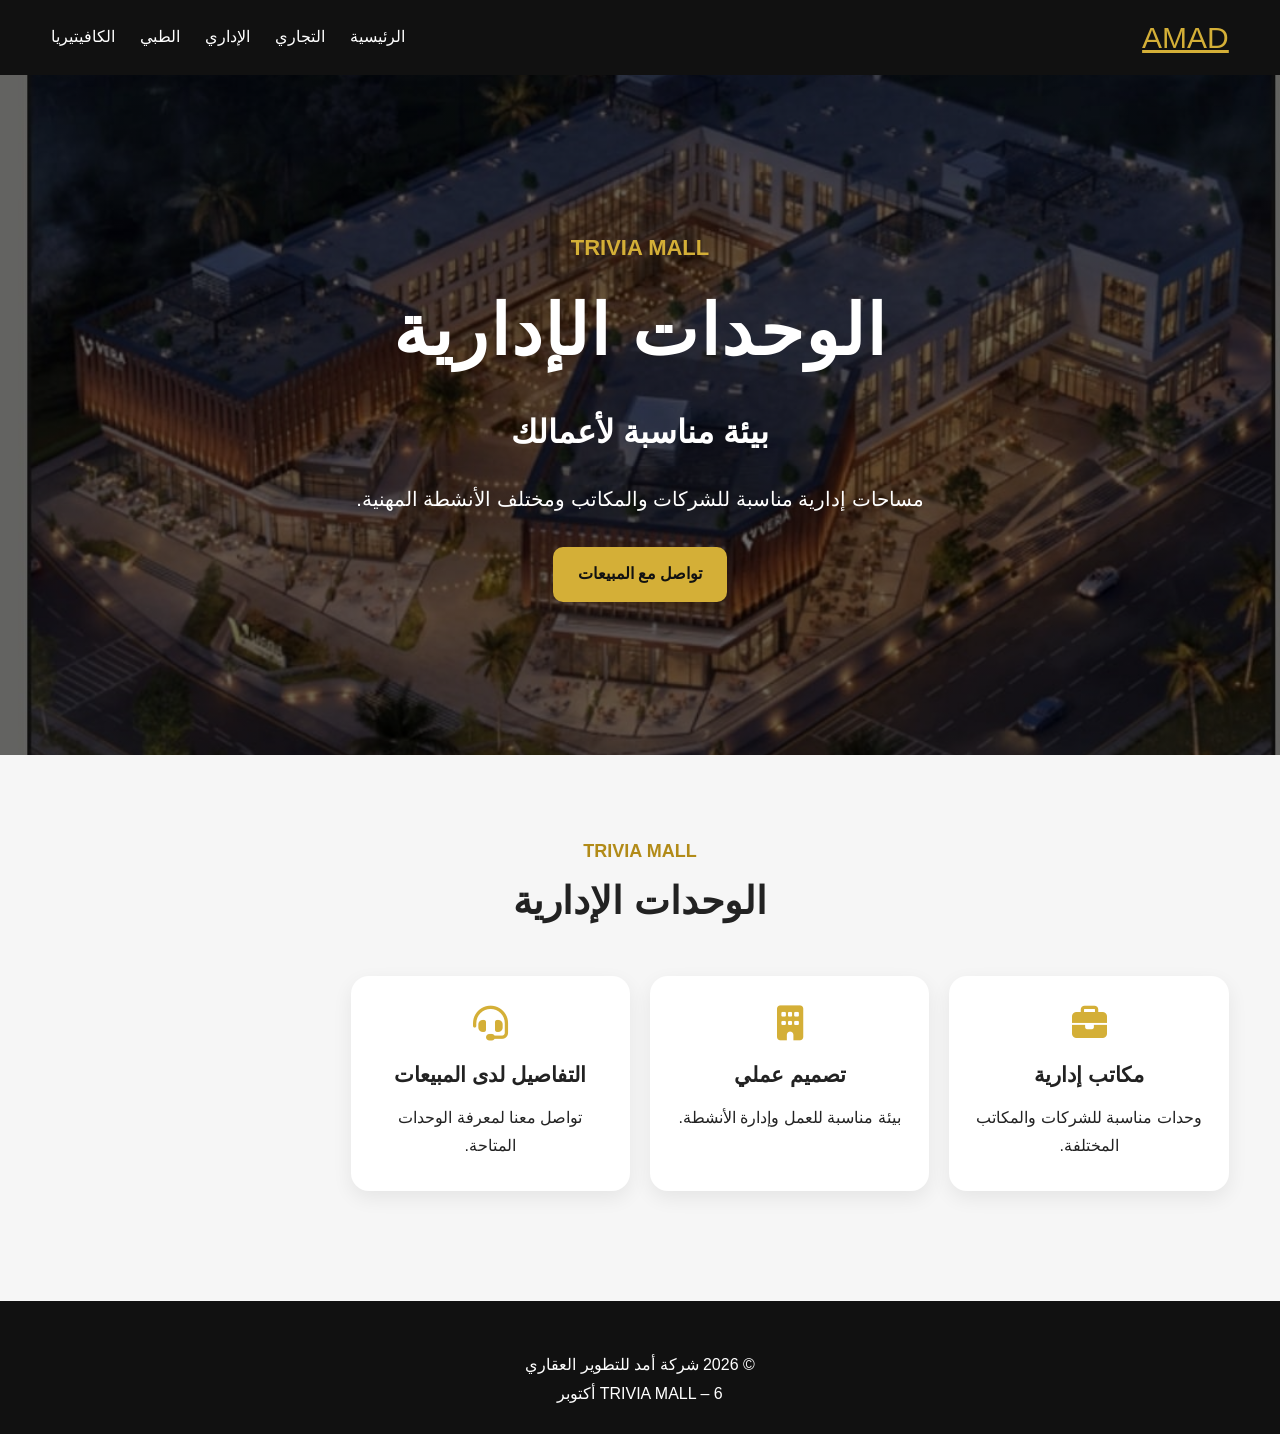
==== administrative.html @ 85429da9 "Add files via upload" ====
<!DOCTYPE html>
<html lang="ar" dir="rtl">
<head>
    <meta charset="UTF-8">
    <meta name="viewport" content="width=device-width, initial-scale=1.0">
    <title>الوحدات الإدارية | TRIVIA MALL</title>
    <link rel="stylesheet" href="style.css">
    <link rel="stylesheet"
          href="https://cdnjs.cloudflare.com/ajax/libs/font-awesome/6.7.2/css/all.min.css">
</head>

<body>

<header>
    <nav class="navbar">
        <a href="index.html" class="logo">AMAD</a>

        <ul class="nav-links">
            <li><a href="index.html">الرئيسية</a></li>
            <li><a href="commercial.html">التجاري</a></li>
            <li><a href="administrative.html">الإداري</a></li>
            <li><a href="medical.html">الطبي</a></li>
            <li><a href="cafeteria.html">الكافيتيريا</a></li>
        </ul>
    </nav>
</header>

<section class="hero">
    <div class="hero-content">
        <span class="hero-small">TRIVIA MALL</span>

        <h1>الوحدات الإدارية</h1>

        <h2>بيئة مناسبة لأعمالك</h2>

        <p>
            مساحات إدارية مناسبة للشركات والمكاتب
            ومختلف الأنشطة المهنية.
        </p>

        <a href="index.html#contact" class="main-btn">
            تواصل مع المبيعات
        </a>
    </div>
</section>

<section class="section">

    <div class="section-title">
        <span>TRIVIA MALL</span>
        <h2>الوحدات الإدارية</h2>
    </div>

    <div class="features-grid">

        <div class="feature-box">
            <div class="feature-icon">
                <i class="fa-solid fa-briefcase"></i>
            </div>
            <h3>مكاتب إدارية</h3>
            <p>
                وحدات مناسبة للشركات والمكاتب المختلفة.
            </p>
        </div>

        <div class="feature-box">
            <div class="feature-icon">
                <i class="fa-solid fa-building"></i>
            </div>
            <h3>تصميم عملي</h3>
            <p>
                بيئة مناسبة للعمل وإدارة الأنشطة.
            </p>
        </div>

        <div class="feature-box">
            <div class="feature-icon">
                <i class="fa-solid fa-headset"></i>
            </div>
            <h3>التفاصيل لدى المبيعات</h3>
            <p>
                تواصل معنا لمعرفة الوحدات المتاحة.
            </p>
        </div>

    </div>

</section>

<footer>
    <p>© 2026 شركة أمد للتطوير العقاري</p>
    <p>TRIVIA MALL – 6 أكتوبر</p>
</footer>

</body>
</html>
---- style.css ----
* {
    box-sizing: border-box;
    margin: 0;
    padding: 0;
}

html {
    scroll-behavior: smooth;
}

body {
    font-family: Arial, Tahoma, sans-serif;
    background: #f6f6f6;
    color: #222;
    line-height: 1.8;
}

/* =========================
   HEADER
========================= */

header {
    background: #111;
    color: white;
    position: sticky;
    top: 0;
    z-index: 1000;
}

.navbar {
    width: 92%;
    max-width: 1200px;
    margin: auto;
    min-height: 75px;
    display: flex;
    align-items: center;
    justify-content: space-between;
    gap: 20px;
}

.logo {
    font-size: 30px;
    color: #d4af37;
}

.nav-links {
    list-style: none;
    display: flex;
    gap: 25px;
    flex-wrap: wrap;
}

.nav-links a {
    color: white;
    text-decoration: none;
    font-size: 16px;
    transition: 0.3s;
}

.nav-links a:hover {
    color: #d4af37;
}

/* =========================
   HERO
========================= */

.hero {
    min-height: 680px;
    display: flex;
    align-items: center;
    justify-content: center;
    text-align: center;
    color: white;

    background:
    linear-gradient(rgba(0, 0, 0, 0.58), rgba(0, 0, 0, 0.58)),
    url("trivia-mall.jpg")
    center/cover no-repeat;

    padding: 80px 20px;
}

.hero-content {
    max-width: 850px;
}

.hero-small {
    color: #d4af37;
    font-size: 22px;
    font-weight: bold;
    margin-bottom: 10px;
}

.hero h1 {
    font-size: 70px;
    margin-bottom: 10px;
    letter-spacing: 2px;
}

.hero h2 {
    font-size: 32px;
    margin-bottom: 20px;
}

.hero p {
    font-size: 20px;
    max-width: 750px;
    margin: 0 auto 30px;
}

.hero-buttons {
    display: flex;
    justify-content: center;
    gap: 15px;
    flex-wrap: wrap;
}

/* =========================
   BUTTONS
========================= */

.main-btn,
.second-btn,
.details-btn {
    display: inline-block;
    text-decoration: none;
    border-radius: 10px;
    padding: 13px 25px;
    font-weight: bold;
    transition: 0.3s;
}

.main-btn {
    background: #d4af37;
    color: #111;
}

.main-btn:hover {
    transform: translateY(-3px);
    opacity: 0.9;
}

.second-btn {
    background: white;
    color: #111;
}

.second-btn:hover {
    transform: translateY(-3px);
    background: #eee;
}

.details-btn {
    background: #111;
    color: white;
    margin-top: 12px;
}

.details-btn:hover {
    background: #d4af37;
    color: #111;
}

/* =========================
   SECTIONS
========================= */

.section {
    width: 92%;
    max-width: 1200px;
    margin: auto;
    padding: 80px 0;
}

.section-title {
    text-align: center;
    margin-bottom: 40px;
}

.section-title span {
    display: block;
    color: #b28b18;
    font-weight: bold;
    font-size: 18px;
}

.section-title h2 {
    font-size: 38px;
}

/* =========================
   ABOUT
========================= */

.about {
    text-align: center;
}

.about > p {
    max-width: 900px;
    margin: auto;
    font-size: 19px;
}

/* =========================
   PROJECT
========================= */

.project-card {
    background: white;
    border-radius: 20px;
    overflow: hidden;
    box-shadow: 0 8px 25px rgba(0, 0, 0, 0.08);
    display: grid;
    grid-template-columns: 1fr 1fr;
}

.project-image img {
    width: 100%;
    height: 100%;
    min-height: 420px;
    object-fit: cover;
    display: block;
}

.project-info {
    padding: 45px;
    display: flex;
    flex-direction: column;
    justify-content: center;
}

.project-info h3 {
    font-size: 34px;
    margin-bottom: 15px;
    color: #b28b18;
}

.project-info p {
    font-size: 18px;
    margin-bottom: 15px;
}

/* =========================
   SERVICES
========================= */

.services-grid {
    display: grid;
    grid-template-columns: repeat(4, 1fr);
    gap: 20px;
}

.service-card {
    background: white;
    border-radius: 18px;
    overflow: hidden;
    box-shadow: 0 7px 20px rgba(0, 0, 0, 0.08);
    transition: 0.3s;
}

.service-card:hover {
    transform: translateY(-7px);
}

.service-card img {
    width: 100%;
    height: 220px;
    object-fit: cover;
    display: block;
}

.service-content {
    padding: 22px;
}

.service-content h3 {
    font-size: 23px;
    margin-bottom: 10px;
}

.service-content p {
    color: #555;
}

/* =========================
   WHY US
========================= */

.features-grid {
    display: grid;
    grid-template-columns: repeat(4, 1fr);
    gap: 20px;
}

.feature-box {
    background: white;
    padding: 30px 20px;
    text-align: center;
    border-radius: 18px;
    box-shadow: 0 7px 20px rgba(0, 0, 0, 0.07);
}

.feature-box i {
    font-size: 35px;
    color: #d4af37;
    margin-bottom: 15px;
}

.feature-box h3 {
    margin-bottom: 10px;
    font-size: 21px;
}

/* =========================
   LOCATION
========================= */

.location {
    text-align: center;
}

.location > p {
    margin-bottom: 25px;
    font-size: 18px;
}

.location iframe {
    width: 100%;
    border-radius: 18px;
    box-shadow: 0 7px 20px rgba(0, 0, 0, 0.08);
}

/* =========================
   CONTACT
========================= */

.contact-box {
    max-width: 700px;
    margin: auto;
    background: white;
    padding: 30px;
    border-radius: 18px;
    box-shadow: 0 7px 20px rgba(0, 0, 0, 0.08);
}

.contact-box input,
.contact-box textarea {
    width: 100%;
    border: 1px solid #ddd;
    border-radius: 10px;
    padding: 14px;
    margin-bottom: 15px;
    font-size: 16px;
    font-family: inherit;
}

.contact-box textarea {
    min-height: 150px;
    resize: vertical;
}

.contact-box button {
    border: none;
    cursor: pointer;
    width: 100%;
    font-size: 17px;
}

/* =========================
   CALL BUTTON
========================= */

.call-fixed {
    position: fixed;
    bottom: 20px;
    left: 20px;
    z-index: 2000;

    background: #111;
    color: white;
    text-decoration: none;

    padding: 12px 18px;
    border-radius: 30px;
    font-weight: bold;

    box-shadow: 0 5px 15px rgba(0, 0, 0, 0.25);
}

.call-fixed:hover {
    background: #d4af37;
    color: #111;
}

/* =========================
   WHATSAPP
========================= */

.whatsapp-float {
    position: fixed;
    bottom: 20px;
    right: 20px;

    width: 58px;
    height: 58px;

    display: flex;
    align-items: center;
    justify-content: center;

    background: #25D366;
    color: white;

    border-radius: 50%;
    font-size: 28px;

    text-decoration: none;
    z-index: 2000;

    box-shadow: 0 5px 15px rgba(0, 0, 0, 0.25);
}

.whatsapp-float:hover {
    transform: scale(1.08);
}

/* =========================
   FOOTER
========================= */

footer {
    background: #111;
    color: white;
    text-align: center;
    padding: 50px 20px 25px;
    margin-top: 30px;
}

footer h2 {
    color: #d4af37;
    margin-bottom: 15px;
}

.footer-links {
    display: flex;
    justify-content: center;
    gap: 20px;
    margin: 20px 0;
    flex-wrap: wrap;
}

.footer-links a {
    color: white;
    text-decoration: none;
}

.footer-links a:hover {
    color: #d4af37;
}

.copyright {
    margin-top: 25px;
    color: #aaa;
}

/* =========================
   MOBILE
========================= */

@media (max-width: 900px) {

    .navbar {
        flex-direction: column;
        padding: 15px 0;
    }

    .nav-links {
        justify-content: center;
        gap: 15px;
    }

    .hero {
        min-height: 600px;
    }

    .hero h1 {
        font-size: 50px;
    }

    .hero h2 {
        font-size: 25px;
    }

    .services-grid,
    .features-grid {
        grid-template-columns: repeat(2, 1fr);
    }

    .project-card {
        grid-template-columns: 1fr;
    }

    .project-image img {
        min-height: 300px;
    }
}

@media (max-width: 600px) {

    .section {
        padding: 55px 0;
    }

    .nav-links {
        gap: 10px;
    }

    .nav-links a {
        font-size: 14px;
    }

    .hero {
        min-height: 560px;
        padding: 60px 15px;
    }

    .hero h1 {
        font-size: 40px;
    }

    .hero h2 {
        font-size: 22px;
    }

    .hero p {
        font-size: 16px;
    }

    .section-title h2 {
        font-size: 30px;
    }

    .services-grid,
    .features-grid {
        grid-template-columns: 1fr;
    }

    .project-info {
        padding: 25px;
    }

    .project-info h3 {
        font-size: 28px;
    }

    .call-fixed {
        left: 10px;
        bottom: 10px;
        font-size: 13px;
        padding: 10px 14px;
    }

    .whatsapp-float {
        right: 10px;
        bottom: 10px;
        width: 52px;
        height: 52px;
        font-size: 24px;
    }
}
.gallery-grid {
    display: grid;
    grid-template-columns: repeat(4, 1fr);
    gap: 20px;
    margin-top: 30px;
}

.gallery-card {
    background: white;
    border-radius: 18px;
    overflow: hidden;
    box-shadow: 0 7px 20px rgba(0, 0, 0, 0.08);
    transition: 0.3s;
}

.gallery-card:hover {
    transform: translateY(-6px);
}

.gallery-card img {
    width: 100%;
    height: 220px;
    object-fit: cover;
    display: block;
}

.gallery-card h3 {
    padding: 15px 18px 5px;
    font-size: 21px;
}

.gallery-card p {
    padding: 0 18px 18px;
    color: #555;
}

@media (max-width: 900px) {
    .gallery-grid {
        grid-template-columns: repeat(2, 1fr);
    }
}

@media (max-width: 600px) {
    .gallery-grid {
        grid-template-columns: 1fr;
    }

    .gallery-card img {
        height: 240px;
    }
}
.image-modal {
    display: none;
    position: fixed;
    z-index: 5000;
    inset: 0;
    background: rgba(0, 0, 0, 0.9);
    align-items: center;
    justify-content: center;
    padding: 20px;
}

.image-modal img {
    max-width: 95%;
    max-height: 90vh;
    object-fit: contain;
    border-radius: 12px;
}

.image-modal span {
    position: absolute;
    top: 15px;
    right: 30px;
    color: white;
    font-size: 45px;
    cursor: pointer;
}
.video-box {
    max-width: 900px;
    margin: auto;
    border-radius: 20px;
    overflow: hidden;
    box-shadow: 0 8px 25px rgba(0,0,0,0.15);
    background: #000;
}

.video-box video {
    width: 100%;
    display: block;
}
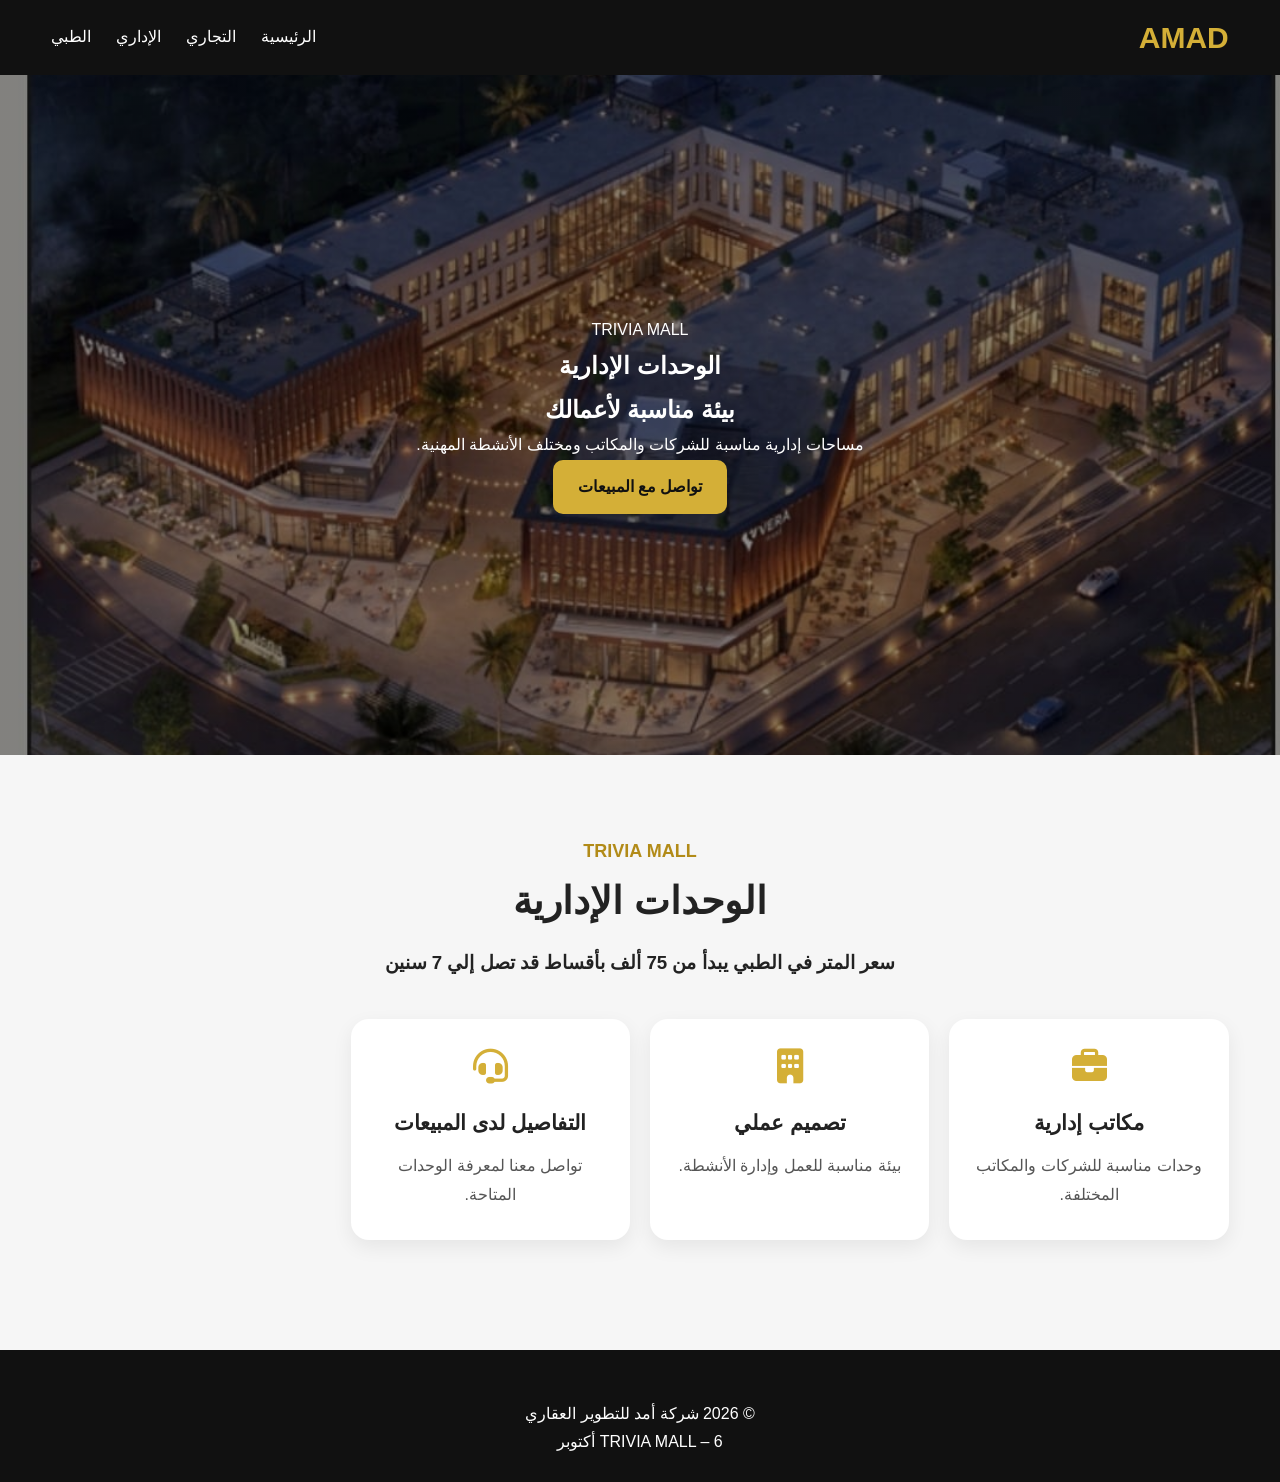
==== commit 26834a3e: "Add files via upload" ====
--- a/administrative.html
+++ b/administrative.html
@@ -20,7 +20,7 @@
             <li><a href="commercial.html">التجاري</a></li>
             <li><a href="administrative.html">الإداري</a></li>
             <li><a href="medical.html">الطبي</a></li>
-            <li><a href="cafeteria.html">الكافيتيريا</a></li>
+           
         </ul>
     </nav>
 </header>
@@ -49,6 +49,7 @@
     <div class="section-title">
         <span>TRIVIA MALL</span>
         <h2>الوحدات الإدارية</h2>
+        <h3> سعر المتر في الطبي يبدأ من 75 ألف بأقساط قد تصل إلي 7 سنين</h3>
     </div>
 
     <div class="features-grid">
@@ -81,6 +82,7 @@
             <p>
                 تواصل معنا لمعرفة الوحدات المتاحة.
             </p>
+            
         </div>
 
     </div>
--- a/style.css
+++ b/style.css
@@ -41,6 +41,8 @@
 .logo {
     font-size: 30px;
     color: #d4af37;
+    text-decoration: none;
+    font-weight: bold;
 }
 
 .nav-links {
@@ -74,48 +76,59 @@
     color: white;
 
     background:
-    linear-gradient(rgba(0, 0, 0, 0.58), rgba(0, 0, 0, 0.58)),
-    url("trivia-mall.jpg")
-    center/cover no-repeat;
+        linear-gradient(
+            rgba(0, 0, 0, 0.58),
+            rgba(0, 0, 0, 0.58)
+        ),
+        url("trivia-mall.jpg")
+        center center / cover no-repeat;
 
     padding: 80px 20px;
 }
 
-.hero-content {
-    max-width: 850px;
-}
-
-.hero-small {
-    color: #d4af37;
-    font-size: 22px;
-    font-weight: bold;
-    margin-bottom: 10px;
-}
-
-.hero h1 {
-    font-size: 70px;
-    margin-bottom: 10px;
-    letter-spacing: 2px;
-}
-
-.hero h2 {
-    font-size: 32px;
-    margin-bottom: 20px;
-}
-
-.hero p {
-    font-size: 20px;
-    max-width: 750px;
-    margin: 0 auto 30px;
-}
-
-.hero-buttons {
-    display: flex;
+.hero {
+    min-height: 680px;
+    position: relative;
+    display: flex;
+    align-items: center;
     justify-content: center;
-    gap: 15px;
-    flex-wrap: wrap;
-}
-
+    text-align: center;
+    color: white;
+    padding: 80px 20px;
+
+    background-image:
+        linear-gradient(
+            rgba(0, 0, 0, 0.45),
+            rgba(0, 0, 0, 0.45)
+        ),
+        url("trivia-mall.jpg");
+
+    background-repeat: no-repeat;
+    background-position: center center;
+    background-size: cover;
+}
+
+@media (max-width: 600px) {
+    .hero {
+        min-height: 650px;
+        padding: 70px 15px;
+
+        background-position: center center;
+        background-size: cover;
+    }
+
+    .hero h1 {
+        font-size: 38px;
+    }
+
+    .hero h2 {
+        font-size: 21px;
+    }
+
+    .hero p {
+        font-size: 15px;
+    }
+}
 /* =========================
    BUTTONS
 ========================= */
@@ -129,6 +142,7 @@
     padding: 13px 25px;
     font-weight: bold;
     transition: 0.3s;
+    cursor: pointer;
 }
 
 .main-btn {
@@ -187,6 +201,13 @@
 
 .section-title h2 {
     font-size: 38px;
+    margin-bottom: 10px;
+}
+
+.section-title p {
+    max-width: 800px;
+    margin: 10px auto;
+    color: #555;
 }
 
 /* =========================
@@ -197,10 +218,68 @@
     text-align: center;
 }
 
-.about > p {
-    max-width: 900px;
-    margin: auto;
-    font-size: 19px;
+.about-content {
+    display: grid;
+    grid-template-columns: 1.5fr 1fr;
+    gap: 30px;
+    align-items: stretch;
+}
+
+.about-text {
+    background: white;
+    padding: 40px;
+    border-radius: 20px;
+    text-align: right;
+    box-shadow: 0 8px 25px rgba(0, 0, 0, 0.08);
+}
+
+.section-label {
+    display: inline-block;
+    color: #b28b18;
+    font-weight: bold;
+    margin-bottom: 10px;
+}
+
+.about-text h3 {
+    font-size: 32px;
+    margin-bottom: 15px;
+}
+
+.about-text p {
+    font-size: 18px;
+    margin-bottom: 15px;
+    color: #555;
+}
+
+.about-highlight {
+    background: #111;
+    color: white;
+    border-radius: 20px;
+    padding: 40px 25px;
+    display: flex;
+    flex-direction: column;
+    justify-content: center;
+    align-items: center;
+}
+
+.highlight-icon {
+    font-size: 50px;
+    color: #d4af37;
+    margin-bottom: 15px;
+}
+
+.about-highlight h3 {
+    color: #d4af37;
+    font-size: 35px;
+}
+
+.about-highlight p {
+    font-size: 20px;
+}
+
+.about-highlight span {
+    color: #aaa;
+    margin-top: 15px;
 }
 
 /* =========================
@@ -216,6 +295,10 @@
     grid-template-columns: 1fr 1fr;
 }
 
+.project-image {
+    position: relative;
+}
+
 .project-image img {
     width: 100%;
     height: 100%;
@@ -224,6 +307,17 @@
     display: block;
 }
 
+.project-badge {
+    position: absolute;
+    top: 20px;
+    right: 20px;
+    background: #d4af37;
+    color: #111;
+    padding: 8px 15px;
+    border-radius: 25px;
+    font-weight: bold;
+}
+
 .project-info {
     padding: 45px;
     display: flex;
@@ -239,6 +333,127 @@
 
 .project-info p {
     font-size: 18px;
+    margin-bottom: 15px;
+}
+
+.project-location {
+    display: flex;
+    gap: 15px;
+    align-items: flex-start;
+    margin: 15px 0;
+}
+
+.project-location > i {
+    color: #d4af37;
+    font-size: 25px;
+    margin-top: 5px;
+}
+
+.project-actions {
+    display: flex;
+    gap: 12px;
+    flex-wrap: wrap;
+    margin-top: 15px;
+}
+
+/* =========================
+   VIDEO
+========================= */
+
+.video-box {
+    max-width: 900px;
+    margin: auto;
+    border-radius: 20px;
+    overflow: hidden;
+    box-shadow: 0 8px 25px rgba(0, 0, 0, 0.15);
+    background: #000;
+}
+
+.video-box video {
+    width: 100%;
+    display: block;
+}
+
+/* =========================
+   PROJECTS
+========================= */
+
+.projects-grid {
+    display: grid;
+    grid-template-columns: repeat(2, 1fr);
+    gap: 25px;
+}
+
+.project-mini-card {
+    background: white;
+    border-radius: 18px;
+    overflow: hidden;
+    box-shadow: 0 7px 20px rgba(0, 0, 0, 0.08);
+}
+
+.mini-project-image {
+    position: relative;
+}
+
+.mini-project-image img {
+    width: 100%;
+    height: 250px;
+    object-fit: cover;
+    display: block;
+}
+
+.project-status {
+    position: absolute;
+    top: 15px;
+    right: 15px;
+    background: #d4af37;
+    color: #111;
+    padding: 6px 12px;
+    border-radius: 20px;
+    font-weight: bold;
+}
+
+.mini-project-content {
+    padding: 25px;
+}
+
+.mini-project-content > span {
+    color: #b28b18;
+    font-weight: bold;
+}
+
+.mini-project-content h3 {
+    font-size: 26px;
+    margin: 8px 0;
+}
+
+.mini-project-content p {
+    color: #555;
+}
+
+.mini-project-content a {
+    display: inline-block;
+    margin-top: 15px;
+    color: #111;
+    font-weight: bold;
+    text-decoration: none;
+}
+
+.mini-project-content a:hover {
+    color: #b28b18;
+}
+
+.coming-project {
+    display: flex;
+    flex-direction: column;
+    justify-content: center;
+    min-height: 350px;
+    text-align: center;
+}
+
+.coming-icon {
+    font-size: 60px;
+    color: #d4af37;
     margin-bottom: 15px;
 }
 
@@ -264,6 +479,10 @@
     transform: translateY(-7px);
 }
 
+.service-image {
+    position: relative;
+}
+
 .service-card img {
     width: 100%;
     height: 220px;
@@ -271,8 +490,23 @@
     display: block;
 }
 
+.service-icon {
+    position: absolute;
+    bottom: -20px;
+    right: 20px;
+    width: 50px;
+    height: 50px;
+    background: #d4af37;
+    color: #111;
+    border-radius: 50%;
+    display: flex;
+    align-items: center;
+    justify-content: center;
+    font-size: 22px;
+}
+
 .service-content {
-    padding: 22px;
+    padding: 35px 22px 22px;
 }
 
 .service-content h3 {
@@ -302,10 +536,13 @@
     box-shadow: 0 7px 20px rgba(0, 0, 0, 0.07);
 }
 
+.feature-icon {
+    margin-bottom: 15px;
+}
+
 .feature-box i {
     font-size: 35px;
     color: #d4af37;
-    margin-bottom: 15px;
 }
 
 .feature-box h3 {
@@ -313,21 +550,128 @@
     font-size: 21px;
 }
 
+.feature-box p {
+    color: #555;
+}
+
+/* =========================
+   GALLERY
+========================= */
+
+.gallery-grid {
+    display: grid;
+    grid-template-columns: repeat(4, 1fr);
+    gap: 20px;
+    margin-top: 30px;
+}
+
+.gallery-card {
+    background: white;
+    border-radius: 18px;
+    overflow: hidden;
+    box-shadow: 0 7px 20px rgba(0, 0, 0, 0.08);
+    transition: 0.3s;
+    cursor: pointer;
+}
+
+.gallery-card:hover {
+    transform: translateY(-6px);
+}
+
+.gallery-card img {
+    width: 100%;
+    height: 220px;
+    object-fit: cover;
+    display: block;
+}
+
+.gallery-overlay {
+    padding: 15px 18px 18px;
+}
+
+.gallery-card h3 {
+    font-size: 21px;
+    margin-bottom: 5px;
+}
+
+.gallery-card p {
+    color: #555;
+}
+
+/* =========================
+   IMAGE MODAL
+========================= */
+
+.image-modal {
+    display: none;
+    position: fixed;
+    z-index: 5000;
+    inset: 0;
+    background: rgba(0, 0, 0, 0.9);
+    align-items: center;
+    justify-content: center;
+    padding: 20px;
+}
+
+.image-modal img {
+    max-width: 95%;
+    max-height: 90vh;
+    object-fit: contain;
+    border-radius: 12px;
+}
+
+.image-modal span {
+    position: absolute;
+    top: 15px;
+    right: 30px;
+    color: white;
+    font-size: 45px;
+    cursor: pointer;
+}
+
 /* =========================
    LOCATION
 ========================= */
 
-.location {
+.location-content {
+    display: grid;
+    grid-template-columns: 0.8fr 1.5fr;
+    gap: 25px;
+    align-items: stretch;
+}
+
+.location-info {
+    background: white;
+    border-radius: 18px;
+    padding: 35px;
     text-align: center;
-}
-
-.location > p {
-    margin-bottom: 25px;
-    font-size: 18px;
-}
-
-.location iframe {
+    box-shadow: 0 7px 20px rgba(0, 0, 0, 0.08);
+    display: flex;
+    flex-direction: column;
+    align-items: center;
+    justify-content: center;
+}
+
+.location-icon {
+    font-size: 50px;
+    color: #d4af37;
+    margin-bottom: 15px;
+}
+
+.location-info h3 {
+    font-size: 27px;
+    margin-bottom: 12px;
+}
+
+.location-info p {
+    color: #555;
+    margin-bottom: 20px;
+}
+
+.map-box iframe {
     width: 100%;
+    height: 100%;
+    min-height: 450px;
     border-radius: 18px;
     box-shadow: 0 7px 20px rgba(0, 0, 0, 0.08);
 }
@@ -336,9 +680,62 @@
    CONTACT
 ========================= */
 
+.contact-container {
+    display: grid;
+    grid-template-columns: 0.8fr 1.2fr;
+    gap: 25px;
+    align-items: stretch;
+}
+
+.contact-info {
+    background: #111;
+    color: white;
+    border-radius: 18px;
+    padding: 35px;
+}
+
+.contact-info h3 {
+    color: #d4af37;
+    font-size: 30px;
+    margin-bottom: 10px;
+}
+
+.contact-info > p {
+    color: #ccc;
+    margin-bottom: 25px;
+}
+
+.contact-item {
+    display: flex;
+    align-items: center;
+    gap: 15px;
+    text-decoration: none;
+    color: white;
+    margin-bottom: 20px;
+}
+
+.contact-item > span {
+    width: 50px;
+    height: 50px;
+    border-radius: 50%;
+    background: #d4af37;
+    color: #111;
+    display: flex;
+    align-items: center;
+    justify-content: center;
+    font-size: 20px;
+}
+
+.contact-item small {
+    display: block;
+    color: #aaa;
+}
+
+.contact-item strong {
+    display: block;
+}
+
 .contact-box {
-    max-width: 700px;
-    margin: auto;
     background: white;
     padding: 30px;
     border-radius: 18px;
@@ -354,6 +751,12 @@
     margin-bottom: 15px;
     font-size: 16px;
     font-family: inherit;
+    outline: none;
+}
+
+.contact-box input:focus,
+.contact-box textarea:focus {
+    border-color: #d4af37;
 }
 
 .contact-box textarea {
@@ -443,30 +846,66 @@
     margin-bottom: 15px;
 }
 
+.footer-content {
+    max-width: 1200px;
+    margin: auto;
+    display: grid;
+    grid-template-columns: repeat(3, 1fr);
+    gap: 30px;
+}
+
+.footer-brand p {
+    color: #bbb;
+}
+
 .footer-links {
     display: flex;
-    justify-content: center;
-    gap: 20px;
-    margin: 20px 0;
-    flex-wrap: wrap;
-}
-
-.footer-links a {
+    flex-direction: column;
+    justify-content: flex-start;
+    gap: 10px;
+    margin: 0;
+}
+
+.footer-links h3,
+.footer-contact h3 {
+    margin-bottom: 10px;
+}
+
+.footer-links a,
+.footer-contact a {
     color: white;
     text-decoration: none;
 }
 
-.footer-links a:hover {
+.footer-links a:hover,
+.footer-contact a:hover {
     color: #d4af37;
 }
 
-.copyright {
-    margin-top: 25px;
+.footer-contact {
+    display: flex;
+    flex-direction: column;
+    gap: 10px;
+}
+
+.footer-contact i {
+    color: #d4af37;
+    margin-left: 5px;
+}
+
+.footer-bottom {
+    border-top: 1px solid #333;
+    margin-top: 35px;
+    padding-top: 20px;
     color: #aaa;
 }
 
-/* =========================
-   MOBILE
+.footer-bottom p {
+    margin: 5px 0;
+}
+
+/* =========================
+   TABLET
 ========================= */
 
 @media (max-width: 900px) {
@@ -482,7 +921,7 @@
     }
 
     .hero {
-        min-height: 600px;
+        min-height: 620px;
     }
 
     .hero h1 {
@@ -491,6 +930,10 @@
 
     .hero h2 {
         font-size: 25px;
+    }
+
+    .about-content {
+        grid-template-columns: 1fr;
     }
 
     .services-grid,
@@ -505,41 +948,152 @@
     .project-image img {
         min-height: 300px;
     }
-}
+
+    .gallery-grid {
+        grid-template-columns: repeat(2, 1fr);
+    }
+
+    .location-content,
+    .contact-container {
+        grid-template-columns: 1fr;
+    }
+
+    .footer-content {
+        grid-template-columns: 1fr;
+    }
+}
+
+/* =========================
+   MOBILE
+========================= */
 
 @media (max-width: 600px) {
 
     .section {
+        width: 92%;
         padding: 55px 0;
     }
 
+    .navbar {
+        width: 94%;
+    }
+
+    .logo {
+        font-size: 26px;
+    }
+
     .nav-links {
-        gap: 10px;
+        gap: 8px 12px;
     }
 
     .nav-links a {
-        font-size: 14px;
-    }
+        font-size: 13px;
+    }
+
+    /* صورة TRIVIA MALL في الموبايل */
 
     .hero {
-        min-height: 560px;
-        padding: 60px 15px;
+        min-height: 620px;
+        padding: 70px 15px;
+        background-position: center center;
+        background-size: cover;
+    }
+
+    .hero-content {
+        width: 100%;
+        max-width: 100%;
     }
 
     .hero h1 {
-        font-size: 40px;
+        font-size: 38px;
+        letter-spacing: 1px;
     }
 
     .hero h2 {
-        font-size: 22px;
+        font-size: 21px;
+    }
+
+    .hero-small {
+        font-size: 17px;
     }
 
     .hero p {
-        font-size: 16px;
+        font-size: 15px;
+        line-height: 1.8;
+    }
+
+    .hero-buttons {
+        flex-direction: column;
+        align-items: stretch;
+    }
+
+    .hero-buttons .main-btn,
+    .hero-buttons .second-btn {
+        width: 100%;
+    }
+
+    .hero-scroll {
+        display: none;
+    }
+
+    .section-title {
+        margin-bottom: 30px;
     }
 
     .section-title h2 {
         font-size: 30px;
+    }
+
+    .section-title span {
+        font-size: 16px;
+    }
+
+    .about-text {
+        padding: 25px;
+        text-align: right;
+    }
+
+    .about-text h3 {
+        font-size: 26px;
+    }
+
+    .about-text p {
+        font-size: 16px;
+    }
+
+    .about-highlight {
+        padding: 35px 20px;
+    }
+
+    .project-image img {
+        min-height: 260px;
+        height: 260px;
+    }
+
+    .project-info {
+        padding: 25px;
+    }
+
+    .project-info h3 {
+        font-size: 28px;
+    }
+
+    .project-info p {
+        font-size: 16px;
+    }
+
+    .project-actions {
+        flex-direction: column;
+    }
+
+    .project-actions .main-btn,
+    .project-actions .second-btn {
+        width: 100%;
+        text-align: center;
+    }
+
+    .projects-grid {
+        grid-template-columns: 1fr;
     }
 
     .services-grid,
@@ -547,12 +1101,25 @@
         grid-template-columns: 1fr;
     }
 
-    .project-info {
+    .service-card img {
+        height: 210px;
+    }
+
+    .gallery-grid {
+        grid-template-columns: 1fr;
+    }
+
+    .gallery-card img {
+        height: 240px;
+    }
+
+    .map-box iframe {
+        min-height: 320px;
+    }
+
+    .contact-info,
+    .contact-box {
         padding: 25px;
-    }
-
-    .project-info h3 {
-        font-size: 28px;
     }
 
     .call-fixed {
@@ -569,94 +1136,44 @@
         height: 52px;
         font-size: 24px;
     }
-}
-.gallery-grid {
-    display: grid;
-    grid-template-columns: repeat(4, 1fr);
-    gap: 20px;
-    margin-top: 30px;
-}
-
-.gallery-card {
-    background: white;
-    border-radius: 18px;
-    overflow: hidden;
-    box-shadow: 0 7px 20px rgba(0, 0, 0, 0.08);
-    transition: 0.3s;
-}
-
-.gallery-card:hover {
-    transform: translateY(-6px);
-}
-
-.gallery-card img {
-    width: 100%;
-    height: 220px;
-    object-fit: cover;
-    display: block;
-}
-
-.gallery-card h3 {
-    padding: 15px 18px 5px;
-    font-size: 21px;
-}
-
-.gallery-card p {
-    padding: 0 18px 18px;
-    color: #555;
-}
-
-@media (max-width: 900px) {
-    .gallery-grid {
-        grid-template-columns: repeat(2, 1fr);
-    }
-}
-
-@media (max-width: 600px) {
-    .gallery-grid {
+
+    .footer-content {
         grid-template-columns: 1fr;
     }
 
-    .gallery-card img {
-        height: 240px;
-    }
-}
-.image-modal {
-    display: none;
-    position: fixed;
-    z-index: 5000;
-    inset: 0;
-    background: rgba(0, 0, 0, 0.9);
-    align-items: center;
-    justify-content: center;
-    padding: 20px;
-}
-
-.image-modal img {
-    max-width: 95%;
-    max-height: 90vh;
-    object-fit: contain;
-    border-radius: 12px;
-}
-
-.image-modal span {
-    position: absolute;
-    top: 15px;
-    right: 30px;
-    color: white;
-    font-size: 45px;
-    cursor: pointer;
-}
-.video-box {
-    max-width: 900px;
-    margin: auto;
-    border-radius: 20px;
-    overflow: hidden;
-    box-shadow: 0 8px 25px rgba(0,0,0,0.15);
-    background: #000;
-}
-
-.video-box video {
-    width: 100%;
-    display: block;
+    .footer-bottom {
+        font-size: 13px;
+    }
+}
+
+/* =========================
+   SMALL PHONES
+========================= */
+
+@media (max-width: 380px) {
+
+    .hero {
+        min-height: 580px;
+        padding: 60px 12px;
+    }
+
+    .hero h1 {
+        font-size: 32px;
+    }
+
+    .hero h2 {
+        font-size: 19px;
+    }
+
+    .hero p {
+        font-size: 14px;
+    }
+
+    .nav-links a {
+        font-size: 12px;
+    }
+
+    .section-title h2 {
+        font-size: 27px;
+    }
 }
